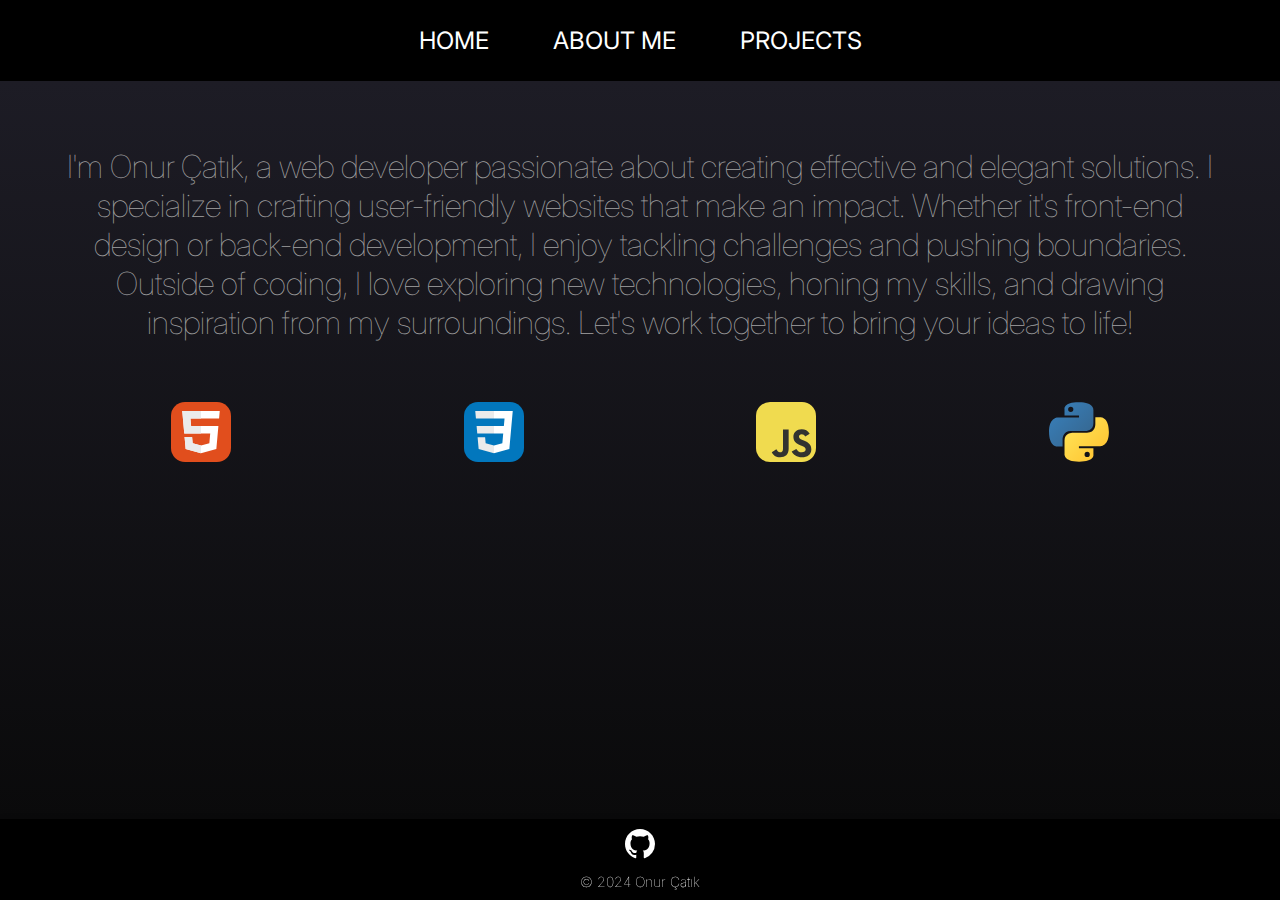
==== about.html @ 4ab8fcb2 "Inıtıal commit" ====
<!DOCTYPE html>
<html lang="en">
<head>
    <meta charset="UTF-8">
    <meta name="viewport" content="width=device-width, initial-scale=1.0">
    <title>About Me</title>
    <link rel="stylesheet" href="./css/styles.css">
    <link rel="preconnect" href="https://fonts.googleapis.com">
    <link rel="preconnect" href="https://fonts.gstatic.com" crossorigin>
    <link href="https://fonts.googleapis.com/css2?family=Inter:wght@100;200;300;400;500;600;700;800;900&display=swap" rel="stylesheet">
</head>
<body>
    <header>
        <nav>
            <ul>
                <li><a href="index.html">Home</a></li>
                <li><a href="about.html">About Me</a></li>
                <li><a href="projects.html">Projects</a></li>
            </ul>
        </nav>
    </header>

    <main class="content">
        <section class="about">
            <div class="about-content">
                <p>I'm Onur Çatık, a web developer passionate about creating effective and elegant solutions. I specialize in crafting user-friendly websites that make an impact. Whether it's front-end design or back-end development, I enjoy tackling challenges and pushing boundaries. Outside of coding, I love exploring new technologies, honing my skills, and drawing inspiration from my surroundings. Let's work together to bring your ideas to life!</p>
            </div>
            <div class="skills-logos">
                <img src="img\html.svg" alt="HTML Logo" class="skill-logo">
                <img src="img\css.svg" alt="CSS Logo" class="skill-logo">
                <img src="img\javascript.svg" alt="JavaScript Logo" class="skill-logo">
                <img src="img\python.svg" alt="Python Logo" class="skill-logo">
            </div>
        </section>
    </main>

    <footer>
        <div class="footer-content">
            <a href="https://github.com/onurcatik" target="_blank" aria-label="GitHub">
                <svg class="github-logo" viewBox="0 0 16 16" version="1.1" aria-hidden="true">
                    <path d="M8 0C3.58 0 0 3.58 0 8c0 3.54 2.29 6.53 5.47 7.59.4.07.55-.17.55-.38 0-.19-.01-.82-.01-1.49-2.01.37-2.53-.49-2.69-.94-.09-.23-.48-.94-.82-1.13-.28-.15-.68-.52-.01-.53.63-.01 1.08.58 1.23.82.72 1.21 1.87.87 2.33.66.07-.52.28-.87.51-1.07-1.78-.2-3.64-.89-3.64-3.95 0-.87.31-1.59.82-2.15-.08-.2-.36-1.02.08-2.12 0 0 .67-.21 2.2.82.64-.18 1.32-.27 2-.27.68 0 1.36.09 2 .27 1.53-1.04 2.2-.82 2.2-.82.44 1.1.16 1.92.08 2.12.51.56.82 1.27.82 2.15 0 3.07-1.87 3.75-3.64 3.95.29.25.54.73.54 1.48 0 1.07-.01 1.93-.01 2.19 0 .21.15.45.55.38A8.013 8.013 0 0016 8c0-4.42-3.58-8-8-8z"></path>
                </svg>
            </a>
            <p>© 2024 Onur Çatık</p>
        </div>
    </footer>
</body>
</html>
---- css/styles.css ----
/* General styles */
body {
  font-family: 'Inter', sans-serif;
  color: #fff;
  margin: 0;
  background: linear-gradient(0deg, #080808, #1f1e28);
  min-height: 100vh;
}

/* Header & Navigation styles */
header {
  padding: 10px 0;
  text-align: right;
  background-color: black;
}

nav ul {
  list-style: none;
  padding: 0;
  text-align: center;
}

nav ul li {
  display: inline;
  margin: 0 30px;
}

/* Hover effect for navbar links */
nav ul li a:hover {
  color: #ff8a00;
  /* Change to your preferred hover color */
  transition: color 0.3s ease;
  /* Smooth transition for the color change */
}

nav ul li a {
  color: white;
  text-decoration: none;
  text-transform: uppercase;
  font-weight: 400;
  /* Ensure all links have the same font-weight */
  font-size: 1.5em;
  font-family: inherit;
  /* Ensure all links use the inherited font-family */
}

/* Section styles */
section {
  padding: 20px;
  text-align: center;
}

h1 {
  font-size: 3em;
  padding: 0;
  margin: 0;
  font-weight: 500;
}

p {
  margin-top: 30px;
  font-size: 2em;
  font-weight: 100;
  color: rgb(163, 163, 163);
}

.content {
  max-width: 1200px;
  margin: auto;
  padding: 16px 24px;
}

/* Hero section styles */
.hero {
  padding-top: 70px;
  display: flex;
  flex-direction: row;
  text-align: left;
  /* Ensure text is aligned left */
  justify-content: flex-start;
  /* Align items to the left */
  align-items: flex-start;
}

.hero-title-container {
  text-align: left;
  /* Align text to the left */
  padding: 20px;
  margin-top: 10px;
}

.hero-title {
  margin: 0;
  font-size: 2rem;
  font-weight: 600;
  /* Adjust font-weight */
  color: #fff;
  /* Adjust color */
}

.gradient-text {
  background: linear-gradient(90deg, #ff8a00, #e52e71);
  -webkit-background-clip: text;
  -webkit-text-fill-color: transparent;
}

.grid-container {
  display: grid;
  grid-template-columns: 1fr 1fr;
  gap: 0.1rem;
  /* Decreased gap */
  align-items: center;
  justify-items: center;
}


#avatar-container {
  height: 550px;
  width: 250px;
  margin: 50px 0 32px 0;
}

#avatar-loading {
  font-size: 3em;
}

/* About section styles */
.about-section {
  font-size: 15px;
  font-family: sans-serif;
  color: rgb(163, 163, 163);
  margin: 0;
}

.about-image {
  text-align: center;
}

/* Figcaption styles */
.figcaption {
  text-decoration: none;
  /* Remove underline from all links */
}

/* Gallery styles */
.gallery {
  display: grid;
  grid-template-columns: repeat(3, 1fr);
  grid-template-rows: auto;
  gap: 2rem;
  justify-items: center;
  /* Centers items horizontally */
  align-items: start;
  /* Align items to the start */
}

.gallery-item {
  text-align: center;
  /* Centers text within the item */
}

.gallery a {
  text-decoration: none;
  color: inherit;
}

.gallery figure {
  margin: 0;
  padding: 0;
  text-align: center;
  /* Centers text within the figure */
}

.gallery img {
  max-width: 100%;
  height: auto;
  display: block;
  margin: 0 auto;
  /* Centers the image horizontally */
  border-radius: 10px;
  /* Add this line for rounded corners */
}

.gallery figcaption {
  margin-top: 1rem;
  font-size: 1.2em;
  font-weight: 500;
  text-align: center;
  /* Centers the caption text */
}

.gallery p {
  margin-top: 0.5rem;
  font-size: 1em;
  font-weight: 300;
  color: rgb(163, 163, 163);
  text-align: center;
  /* Centers the paragraph text */
}


/* Description box styles */
.description-box {
  border: 1px solid #ccc;
  padding: 20px;
  background-color: #000000;
  border-radius: 5px;
  box-shadow: 0 2px 4px rgba(0, 0, 0, 0.1);
  width: 400px;
  height: 300px;
  margin: 0 auto;
}

/* GitHub button container styles */
.github-button-container {
  text-align: center;
  margin-top: 10px;
}

.github-button {
  display: inline-block;
  padding: 10px 15px;
  margin-top: 10px;
  background-color: #333;
  color: #fff;
  text-decoration: none;
  border-radius: 5px;
  text-align: center;
}

.github-button:hover {
  background-color: #555;
}

/* Media Queries */
@media (max-width: 1200px) {
  .gallery {
    grid-template-columns: repeat(3, 1fr);
    gap: 1.5rem;
  }
}

@media (max-width: 992px) {
  .gallery {
    grid-template-columns: repeat(2, 1fr);
    gap: 1rem;
  }
}

@media (max-width: 768px) {
  .gallery {
    grid-template-columns: 1fr;
    gap: 1rem;
  }

  nav ul li {
    display: block;
    margin: 10px 0;
  }

  nav ul li a {
    font-size: 1.2em;
  }

  h1 {
    font-size: 2.5em;
  }

  p {
    font-size: 1.5em;
  }

  .content {
    padding: 16px;
  }
}

@media (max-width: 480px) {
  nav ul li {
    margin: 5px 0;
  }

  nav ul li a {
    font-size: 1em;
  }

  h1 {
    font-size: 2em;
  }

  p {
    font-size: 1.2em;
  }

  .content {
    padding: 8px;
  }

  .gallery {
    grid-template-columns: 1fr;
    gap: 1rem;
  }
}


footer {
  position: fixed;
  bottom: 0;
  left: 0;
  width: 100%;
  background-color: black; /* Adjust the background color as needed */
  text-align: center;
  padding: 10px 0;
  box-shadow: 0 -1px 5px rgba(0, 0, 0, 0.1); /* Optional: Add some shadow for better visual separation */
}

.footer-content {
  display: flex;
  align-items: center;
  justify-content: center;
  flex-direction: column;
}

.github-logo {
  width: 30px;
  height: 30px;
  margin-bottom: 10px;
  fill: #ffffff;
  /* Change this color to your desired color */
}

footer p {
  margin: 0;
  font-size: 14px;
  color: #ffffff;
}


.skills-logos {
  display: grid;
  grid-template-columns: repeat(4, 1fr);
  grid-template-rows: repeat(2, auto);
  gap: 10px;
  justify-items: center;
  margin-top: 60px;
}

.skill-logo {
  width: 60px;
  height: 60px;
}
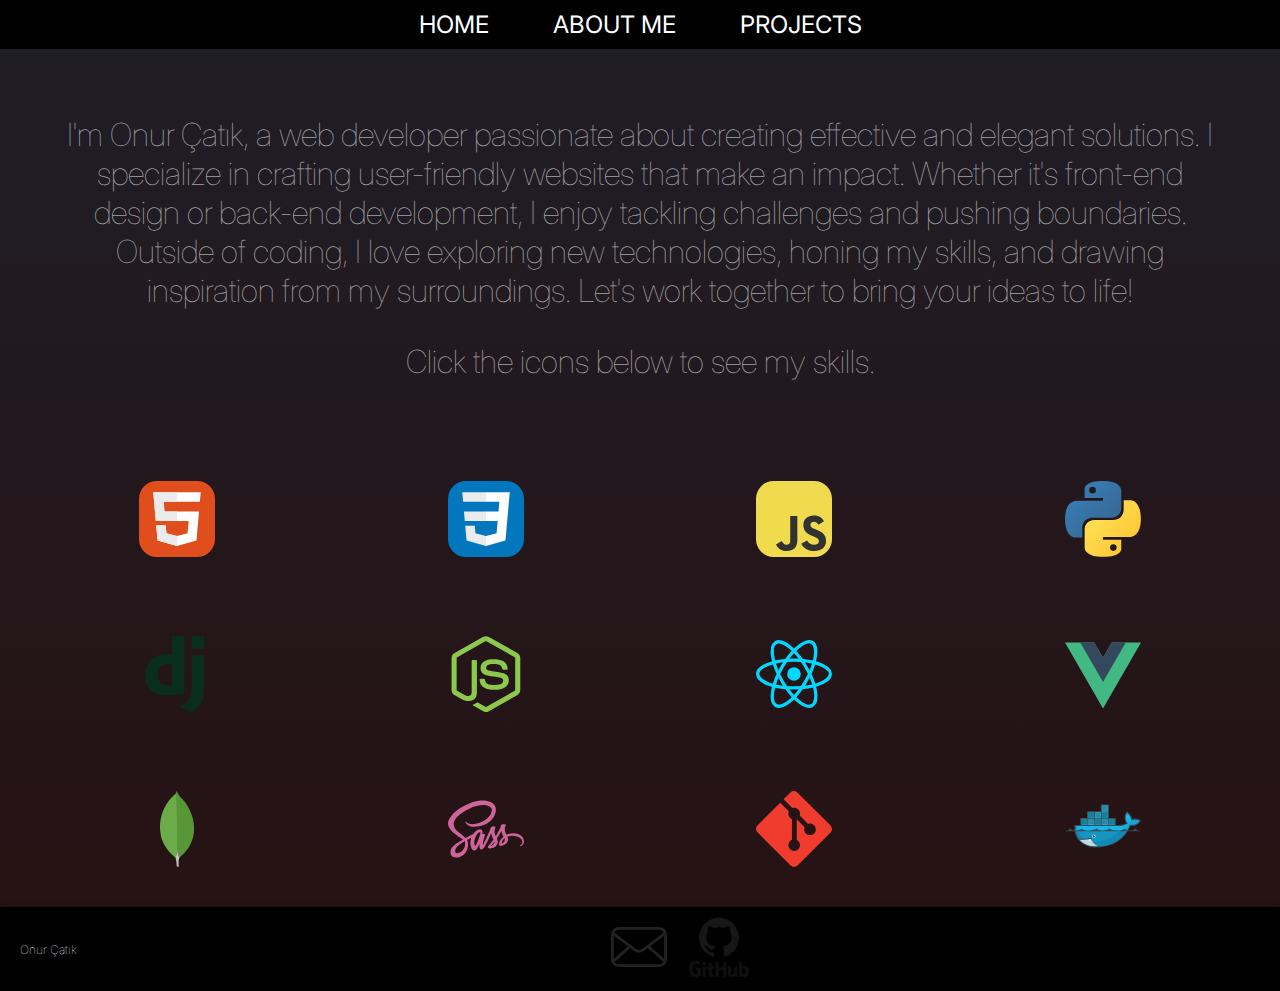
==== commit 0a9f6e91: "new version" ====
--- a/about.html
+++ b/about.html
@@ -1,5 +1,6 @@
 <!DOCTYPE html>
 <html lang="en">
+
 <head>
     <meta charset="UTF-8">
     <meta name="viewport" content="width=device-width, initial-scale=1.0">
@@ -7,8 +8,10 @@
     <link rel="stylesheet" href="./css/styles.css">
     <link rel="preconnect" href="https://fonts.googleapis.com">
     <link rel="preconnect" href="https://fonts.gstatic.com" crossorigin>
-    <link href="https://fonts.googleapis.com/css2?family=Inter:wght@100;200;300;400;500;600;700;800;900&display=swap" rel="stylesheet">
+    <link href="https://fonts.googleapis.com/css2?family=Inter:wght@100;200;300;400;500;600;700;800;900&display=swap"
+        rel="stylesheet">
 </head>
+
 <body>
     <header>
         <nav>
@@ -23,26 +26,70 @@
     <main class="content">
         <section class="about">
             <div class="about-content">
-                <p>I'm Onur Çatık, a web developer passionate about creating effective and elegant solutions. I specialize in crafting user-friendly websites that make an impact. Whether it's front-end design or back-end development, I enjoy tackling challenges and pushing boundaries. Outside of coding, I love exploring new technologies, honing my skills, and drawing inspiration from my surroundings. Let's work together to bring your ideas to life!</p>
-            </div>
-            <div class="skills-logos">
-                <img src="img\html.svg" alt="HTML Logo" class="skill-logo">
-                <img src="img\css.svg" alt="CSS Logo" class="skill-logo">
-                <img src="img\javascript.svg" alt="JavaScript Logo" class="skill-logo">
-                <img src="img\python.svg" alt="Python Logo" class="skill-logo">
-            </div>
+                <p>I'm Onur Çatık, a web developer passionate about creating effective and elegant solutions.
+                    I specialize in crafting user-friendly websites that make an impact.
+                    Whether it's front-end design or back-end development, I enjoy tackling challenges and pushing
+                    boundaries.
+                    Outside of coding, I love exploring new technologies, honing my skills, and drawing inspiration from
+                    my surroundings.
+                    Let's work together to bring your ideas to life! </p>
+                <p>
+                <p>Click the icons below to see my skills.</p>
+                <div class="skill-logos">
+                    <a href="https://github.com/onurcatik/HTML" target="_blank">
+                        <img src="img/html.svg" alt="HTML Logo" class="skill-logo-about ">
+                    </a>
+                    <a href="https://github.com/onurcatik/CSS" target="_blank">
+                        <img src="img/css.svg" alt="CSS Logo" class="skill-logo-about ">
+                    </a>
+                    <a href="https://github.com/onurcatik/JavaScript" target="_blank">
+                        <img src="img/javascript.svg" alt="JavaScript Logo" class="skill-logo-about ">
+                    </a>
+                    <a href="https://github.com/onurcatik/Python" target="_blank">
+                        <img src="img/python.svg" alt="Python Logo" class="skill-logo-about ">
+                    </a>
+                    <a href="https://github.com/onurcatik/Django-Tutorials" target="_blank">
+                        <img src="img/django.svg" alt="Django Logo" class="skill-logo-about ">
+                    </a>
+                    <a href="https://github.com/onurcatik/nodejs" target="_blank">
+                        <img src="img/nodejs.svg" alt="Node.js Logo" class="skill-logo-about ">
+                    </a>
+                    <a href="https://github.com/onurcatik/React" target="_blank">
+                        <img src="img/react.svg" alt="React Logo" class="skill-logo-about ">
+                    </a>
+                    <a href="https://github.com/onurcatik/vuejs3" target="_blank">
+                        <img src="img/vuejs.svg" alt="Vuejs Logo" class="skill-logo-about ">
+                    </a>
+                    <a href="https://github.com/onurcatik/MongoDB" target="_blank">
+                        <img src="img/mongodb.svg" alt="MongoDB Logo" class="skill-logo-about ">
+                    </a>
+                    <a href="https://github.com/onurcatik/sass" target="_blank">
+                        <img src="img/sass.svg" alt="Sass Logo" class="skill-logo-about ">
+                    </a>
+                    <a href="https://github.com/onurcatik/git" target="_blank">
+                        <img src="img/git.svg" alt="Git Logo" class="skill-logo-about ">
+                    </a>
+                    <a href="https://github.com/onurcatik/docker" target="_blank">
+                        <img src="img/docker.svg" alt="Docker Logo" class="skill-logo-about ">
+                    </a>
+                </div>
+                
         </section>
     </main>
+    <footer>
 
-    <footer>
+        <div class="footer-left">
+            <p>Onur Çatık</p>
+        </div>
         <div class="footer-content">
-            <a href="https://github.com/onurcatik" target="_blank" aria-label="GitHub">
-                <svg class="github-logo" viewBox="0 0 16 16" version="1.1" aria-hidden="true">
-                    <path d="M8 0C3.58 0 0 3.58 0 8c0 3.54 2.29 6.53 5.47 7.59.4.07.55-.17.55-.38 0-.19-.01-.82-.01-1.49-2.01.37-2.53-.49-2.69-.94-.09-.23-.48-.94-.82-1.13-.28-.15-.68-.52-.01-.53.63-.01 1.08.58 1.23.82.72 1.21 1.87.87 2.33.66.07-.52.28-.87.51-1.07-1.78-.2-3.64-.89-3.64-3.95 0-.87.31-1.59.82-2.15-.08-.2-.36-1.02.08-2.12 0 0 .67-.21 2.2.82.64-.18 1.32-.27 2-.27.68 0 1.36.09 2 .27 1.53-1.04 2.2-.82 2.2-.82.44 1.1.16 1.92.08 2.12.51.56.82 1.27.82 2.15 0 3.07-1.87 3.75-3.64 3.95.29.25.54.73.54 1.48 0 1.07-.01 1.93-.01 2.19 0 .21.15.45.55.38A8.013 8.013 0 0016 8c0-4.42-3.58-8-8-8z"></path>
-                </svg>
-            </a>
-            <p>© 2024 Onur Çatık</p>
+          <a href="mailto:catikonur@gmail.com" target="_blank">
+            <img src="img/email.svg" alt="Email Logo" class="logo-footer">
+          </a>
+          <a href="https://github.com/onurcatik" target="_blank">
+            <img src="img/github.svg" alt="GitHub Logo" class="logo-footer">
+          </a>
         </div>
-    </footer>
+      </footer>
 </body>
-</html>
+
+</html>--- a/css/styles.css
+++ b/css/styles.css
@@ -1,10 +1,12 @@
 /* General styles */
 body {
+  display: flex;
+  flex-direction: column;
+  min-height: 100vh;
+  margin: 0;
   font-family: 'Inter', sans-serif;
   color: #fff;
-  margin: 0;
-  background: linear-gradient(0deg, #080808, #1f1e28);
-  min-height: 100vh;
+  background: linear-gradient(0deg, #271111, #1f1e28);
 }
 
 /* Header & Navigation styles */
@@ -18,19 +20,12 @@
   list-style: none;
   padding: 0;
   text-align: center;
+  margin: 0;
 }
 
 nav ul li {
   display: inline;
   margin: 0 30px;
-}
-
-/* Hover effect for navbar links */
-nav ul li a:hover {
-  color: #ff8a00;
-  /* Change to your preferred hover color */
-  transition: color 0.3s ease;
-  /* Smooth transition for the color change */
 }
 
 nav ul li a {
@@ -38,10 +33,13 @@
   text-decoration: none;
   text-transform: uppercase;
   font-weight: 400;
-  /* Ensure all links have the same font-weight */
   font-size: 1.5em;
   font-family: inherit;
-  /* Ensure all links use the inherited font-family */
+  transition: color 0.3s ease;
+}
+
+nav ul li a:hover {
+  color: #ff8a00;
 }
 
 /* Section styles */
@@ -76,15 +74,12 @@
   display: flex;
   flex-direction: row;
   text-align: left;
-  /* Ensure text is aligned left */
   justify-content: flex-start;
-  /* Align items to the left */
   align-items: flex-start;
 }
 
 .hero-title-container {
   text-align: left;
-  /* Align text to the left */
   padding: 20px;
   margin-top: 10px;
 }
@@ -93,9 +88,7 @@
   margin: 0;
   font-size: 2rem;
   font-weight: 600;
-  /* Adjust font-weight */
   color: #fff;
-  /* Adjust color */
 }
 
 .gradient-text {
@@ -108,11 +101,9 @@
   display: grid;
   grid-template-columns: 1fr 1fr;
   gap: 0.1rem;
-  /* Decreased gap */
   align-items: center;
   justify-items: center;
 }
-
 
 #avatar-container {
   height: 550px;
@@ -139,7 +130,6 @@
 /* Figcaption styles */
 .figcaption {
   text-decoration: none;
-  /* Remove underline from all links */
 }
 
 /* Gallery styles */
@@ -149,14 +139,11 @@
   grid-template-rows: auto;
   gap: 2rem;
   justify-items: center;
-  /* Centers items horizontally */
   align-items: start;
-  /* Align items to the start */
 }
 
 .gallery-item {
   text-align: center;
-  /* Centers text within the item */
 }
 
 .gallery a {
@@ -168,7 +155,6 @@
   margin: 0;
   padding: 0;
   text-align: center;
-  /* Centers text within the figure */
 }
 
 .gallery img {
@@ -176,9 +162,7 @@
   height: auto;
   display: block;
   margin: 0 auto;
-  /* Centers the image horizontally */
   border-radius: 10px;
-  /* Add this line for rounded corners */
 }
 
 .gallery figcaption {
@@ -186,7 +170,6 @@
   font-size: 1.2em;
   font-weight: 500;
   text-align: center;
-  /* Centers the caption text */
 }
 
 .gallery p {
@@ -195,9 +178,7 @@
   font-weight: 300;
   color: rgb(163, 163, 163);
   text-align: center;
-  /* Centers the paragraph text */
-}
-
+}
 
 /* Description box styles */
 .description-box {
@@ -211,31 +192,97 @@
   margin: 0 auto;
 }
 
-/* GitHub button container styles */
 .github-button-container {
-  text-align: center;
-  margin-top: 10px;
-}
-
-.github-button {
+  margin-top: 15px;
+}
+
+.github-button-container button {
+  background-color: #24292e;
+  color: #ffffff;
+  border: none;
+  border-radius: 6px;
+  padding: 10px 20px;
+  font-size: 14px;
+  cursor: pointer;
+  transition: background-color 0.2s;
+}
+
+.github-button-container button:hover {
+  background-color: #444d56;
+}
+
+/* Skill logos styles */
+.skill-logos {
+  display: grid;
+  grid-template-columns: repeat(4, 1fr);
+  grid-template-rows: repeat(2, auto);
+  gap: 75px;
+  justify-items: center;
+  margin-top: 100px;
+  transition: transform 0.5s;
+}
+
+.skill-logo-about {
+  width: 76px;
+  height: auto;
+  transition: transform 0.3s;
+}
+
+.skill-logo-about:hover,
+.skill-logo:hover {
+  transform: scale(1.1);
+}
+
+/* Footer styles */
+footer {
+  margin-top: auto;
+  background-color: black;
+  padding: 10px 0;
+  box-shadow: 0 -1px 5px rgba(0, 0, 0, 0.1);
+  color: #ffffff;
+  display: flex;
+  align-items: center;
+  justify-content: space-between;
+  padding: 10px 20px;
+}
+
+.footer-left {
+  flex: 1;
+  text-align: left;
+}
+
+.footer-content {
+  display: flex;
+  align-items: center;
+  justify-content: center;
+  flex: 15;
+}
+
+.footer-content a {
   display: inline-block;
-  padding: 10px 15px;
-  margin-top: 10px;
-  background-color: #333;
-  color: #fff;
-  text-decoration: none;
-  border-radius: 5px;
-  text-align: center;
-}
-
-.github-button:hover {
-  background-color: #555;
+  margin: 0 10px;
+}
+
+footer p {
+  margin: 0;
+  font-size: 12px;
+  color: #ffffff;
+}
+
+.logo-footer {
+  width: 60px;
+  height: auto;
+  transition: transform 0.3s;
+}
+
+.logo-footer:hover {
+  transform: scale(1.1);
 }
 
 /* Media Queries */
 @media (max-width: 1200px) {
   .gallery {
-    grid-template-columns: repeat(3, 1fr);
+    grid-template-columns: repeat(2, 1fr);
     gap: 1.5rem;
   }
 }
@@ -245,6 +292,25 @@
     grid-template-columns: repeat(2, 1fr);
     gap: 1rem;
   }
+
+  .hero {
+    flex-direction: column;
+    align-items: center;
+  }
+
+  .hero-title {
+    text-align: center;
+  }
+
+  .grid-container {
+    grid-template-columns: 1fr;
+  }
+
+  #avatar-container {
+    height: auto;
+    width: 100%;
+    margin: 20px 0;
+  }
 }
 
 @media (max-width: 768px) {
@@ -273,6 +339,15 @@
   .content {
     padding: 16px;
   }
+
+  .hero {
+    padding-top: 50px;
+  }
+
+  .skill-logos {
+    grid-template-columns: repeat(3, 1fr);
+    gap: 50px;
+  }
 }
 
 @media (max-width: 480px) {
@@ -300,52 +375,9 @@
     grid-template-columns: 1fr;
     gap: 1rem;
   }
-}
-
-
-footer {
-  position: fixed;
-  bottom: 0;
-  left: 0;
-  width: 100%;
-  background-color: black; /* Adjust the background color as needed */
-  text-align: center;
-  padding: 10px 0;
-  box-shadow: 0 -1px 5px rgba(0, 0, 0, 0.1); /* Optional: Add some shadow for better visual separation */
-}
-
-.footer-content {
-  display: flex;
-  align-items: center;
-  justify-content: center;
-  flex-direction: column;
-}
-
-.github-logo {
-  width: 30px;
-  height: 30px;
-  margin-bottom: 10px;
-  fill: #ffffff;
-  /* Change this color to your desired color */
-}
-
-footer p {
-  margin: 0;
-  font-size: 14px;
-  color: #ffffff;
-}
-
-
-.skills-logos {
-  display: grid;
-  grid-template-columns: repeat(4, 1fr);
-  grid-template-rows: repeat(2, auto);
-  gap: 10px;
-  justify-items: center;
-  margin-top: 60px;
-}
-
-.skill-logo {
-  width: 60px;
-  height: 60px;
-}
+
+  .skill-logos {
+    grid-template-columns: repeat(2, 1fr);
+    gap: 30px;
+  }
+}
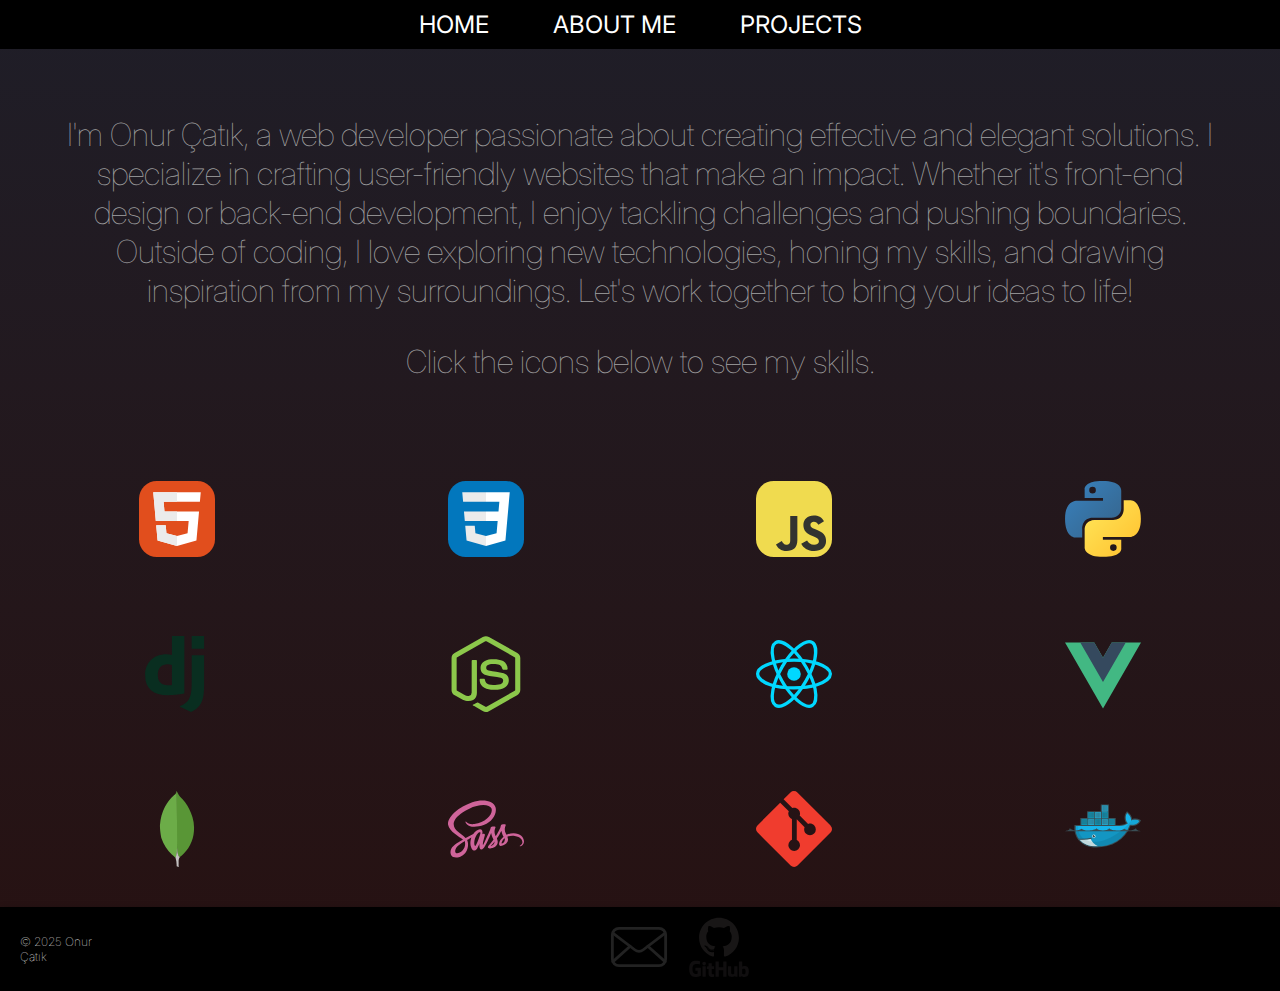
==== commit c81630a8: "repo updated" ====
--- a/about.html
+++ b/about.html
@@ -79,7 +79,7 @@
     <footer>
 
         <div class="footer-left">
-            <p>Onur Çatık</p>
+            <p>&copy; 2025 Onur Çatık</p>
         </div>
         <div class="footer-content">
           <a href="mailto:catikonur@gmail.com" target="_blank">
--- a/css/styles.css
+++ b/css/styles.css
@@ -159,7 +159,7 @@
 
 .gallery img {
   max-width: 100%;
-  height: auto;
+  /* height: auto; */
   display: block;
   margin: 0 auto;
   border-radius: 10px;
@@ -173,8 +173,9 @@
 }
 
 .gallery p {
+  
   margin-top: 0.5rem;
-  font-size: 1em;
+  font-size: 0.74em;
   font-weight: 300;
   color: rgb(163, 163, 163);
   text-align: center;
@@ -193,7 +194,7 @@
 }
 
 .github-button-container {
-  margin-top: 15px;
+  margin-top: 0px;
 }
 
 .github-button-container button {
